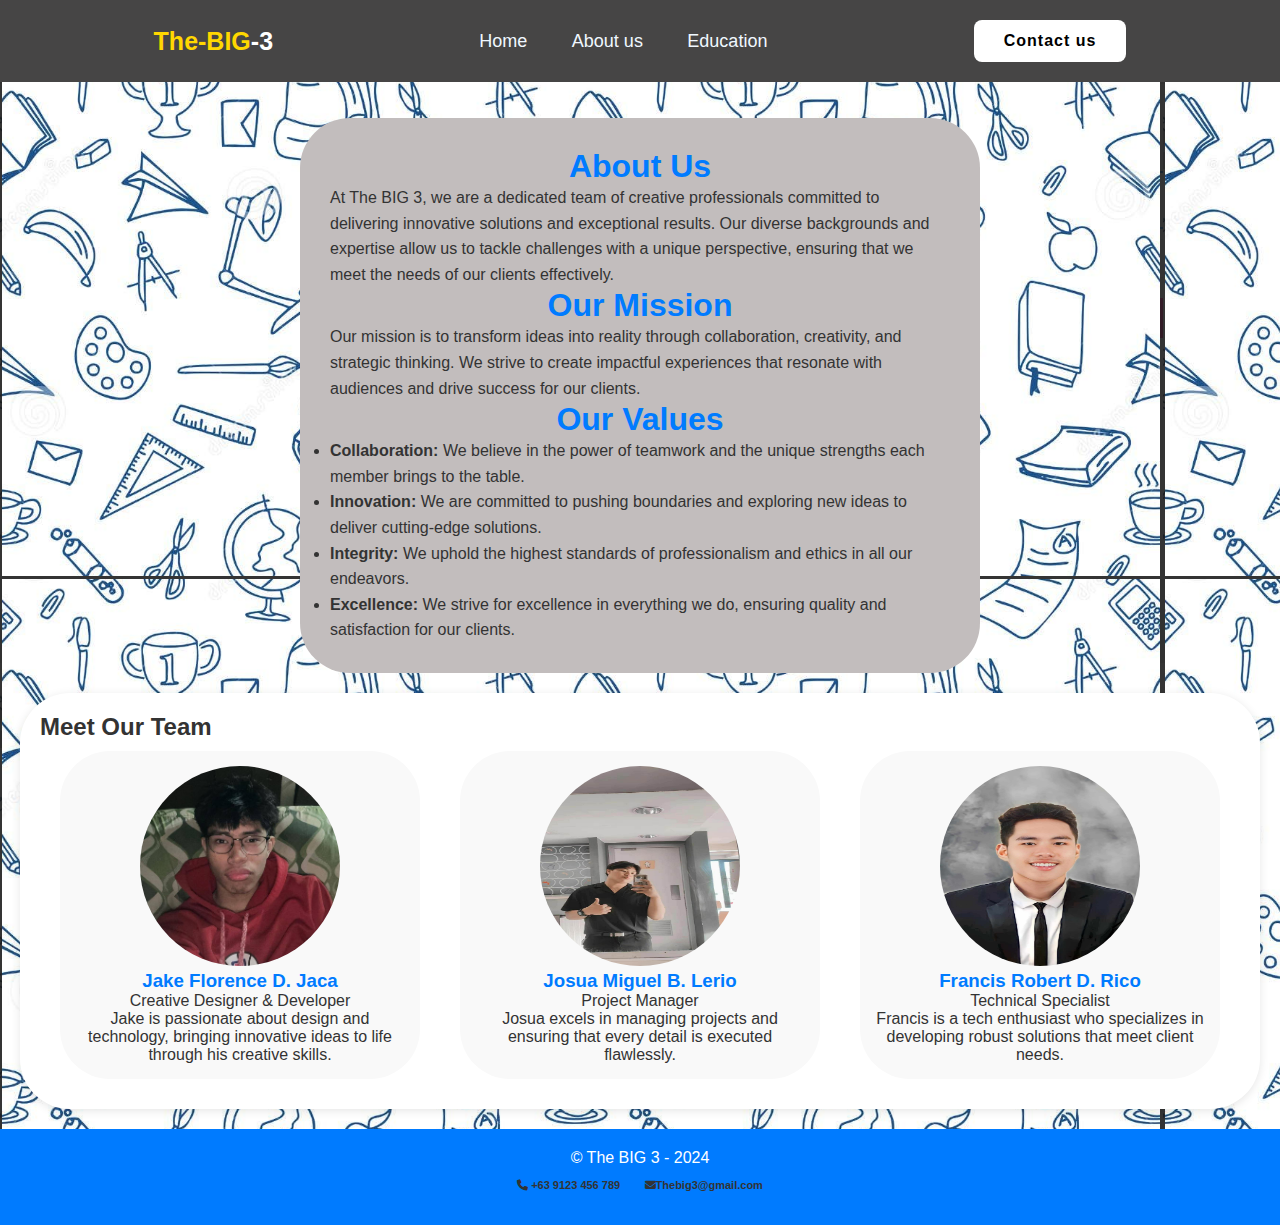
==== ABOUT.html @ 76d900da "Add files via upload" ====
<!DOCTYPE html>
<html lang="en">
<head>
    <meta charset="UTF-8">
    <meta name="viewport" content="width=device-width, initial-scale=1.0">
    <link rel="stylesheet" href="style.css"> 
    <link rel="stylesheet" href="https://cdnjs.cloudflare.com/ajax/libs/font-awesome/6.4.0/css/all.min.css"/>
    <link rel="icon" href="favicon.ico" type="image/x-icon"> 
    <link rel="icon" href="favicon-16x16.png" type="image/png"> 
    <link rel="icon" href="favicon-32x32.png" type="image/svg+xml"> 
    <title>About Us - The BIG 3</title>
</head>
<body class="aboutus_body">
    <header>
        <a href="#" class="logo"><span>The-BIG</span>-3</a>

        <nav class="navbar">
            <a href="index.html">Home</a>
            <a href="ABOUT.html">About us</a>
            <a href="EDUC.html">Education</a>
        </nav>
            <a href="CONTACT.html" class="contact">Contact us </a>
    </header>
    <br>
    <br>
    <br>
    <br>
    <br>
    <br>
    <div class="c_">
        <h1>About Us</h1>
        <p>At The BIG 3, we are a dedicated team of creative professionals committed to delivering innovative solutions and exceptional results. Our diverse backgrounds and expertise allow us to tackle challenges with a unique perspective, ensuring that we meet the needs of our clients effectively.</p>
        
        <h1>Our Mission</h1>
        <p>Our mission is to transform ideas into reality through collaboration, creativity, and strategic thinking. We strive to create impactful experiences that resonate with audiences and drive success for our clients.</p>

        <h1>Our Values</h1>
        
        <ul>
            <li><strong>Collaboration:</strong> We believe in the power of teamwork and the unique strengths each member brings to the table.</li>
            <li><strong>Innovation:</strong> We are committed to pushing boundaries and exploring new ideas to deliver cutting-edge solutions.</li>
            <li><strong>Integrity:</strong> We uphold the highest standards of professionalism and ethics in all our endeavors.</li>
            <li><strong>Excellence:</strong> We strive for excellence in everything we do, ensuring quality and satisfaction for our clients.</li>
        </ul>
       </div> 
    <div class="about-container">
        <h2>Meet Our Team</h2>
        <div class="team-section">
            <div class="team-member">
                <img src="images/JACA-PROFILE.jpg" alt="Jake Florence D. Jaca">
                <h3>Jake Florence D. Jaca</h3>
                <p>Creative Designer & Developer</p>
                <p>Jake is passionate about design and technology, bringing innovative ideas to life through his creative skills.</p>
            </div>
            <div class="team-member">
                <img src="images/JOSH-P.jpg" alt="Josua Miguel B. Lerio">
                <h3>Josua Miguel B. Lerio</h3>
                <p>Project Manager</p>
                <p>Josua excels in managing projects and ensuring that every detail is executed flawlessly.</p>
            </div>
            <div class="team-member">
                <img src="images/PROFILE-R.jpg" alt="Francis Robert D. Rico">
                <h3>Francis Robert D. Rico</h3>
                <p>Technical Specialist</p>
                <p>Francis is a tech enthusiast who specializes in developing robust solutions that meet client needs.</p>
            </div>
        </div>
    </div>

    <footer>
        <p>&copy; The BIG 3 - 2024</p>
        <div>
            <ul class=contacts>
                <li>
                    <i class="fa-solid fa-phone"><span> +63 9123 456 789</span></i>
                </li>
            </ul>
            <ul class="contacts">
                <li>
                    <i class="fa-solid fa-envelope"><span>Thebig3@gmail.com</span></i>
                </li>
            </ul>
        </div>
    </footer>
</body>
</html>
---- style.css ----
*{
    margin: 0%;
    padding: 0%;
    box-sizing: border-box;
    font-family: sans-serif;
}



header{
    position: fixed;
    top: 0;
    left: 0;
    width: 100%;
    padding: 35px 12%;
    background-color: rgb(70, 69, 69);
    backdrop-filter: blur(10px);
    display: flex;
    justify-content: space-between;
    align-items: center;
    z-index: 100;
}

.logo{
    font-size: 25px;
    color: white;
    text-decoration:none;
    font-weight: 600;
    transition: 0.6s ease; 
}

.logo:hover{
    color: gold;
    text-shadow: 0 0 25px gold,
                 0 0 25px  gold;
}

header span{
    color: gold;
}

.navbar a {
    font-size: 18px;
    color: aliceblue;
    text-decoration: none;
    font-weight: 500;
    margin:  0 20px;
    border-bottom: 3px solid transparent;
    transition: 0.3s ease;
}

.navbar a:hover,
.navbar a:active{
    color: gold;
    border-bottom: 3px solid gold;
}

.contact{
    padding: 10px 28px;
    background-color: white;
    color: black;
    border: 2px solid transparent;
    border-radius: 8px;
    font-size: 16px;
    letter-spacing: 1px;
    text-decoration: none;
    font-weight: 600;
    transition: 0.6s ease;
}

.contact:hover{
    background-color: gold;
    box-shadow: 0 0 5px gold;
    color: white;
}

.profile_section{
    background-image: linear-gradient(to bottom ,rgba(27, 25, 25)10%,rgba(0,0,0,0)),url(images/Fundo\ para\ stories.jpg);
    height:600px;
    margin-top: 0%;
}

.wrapper .title{
    padding-top: 150px;
    text-align: center;
}

.title h4{
    display: inline-block;
    padding: 10px;
    color:white;
    font-size: 40px;
    font-weight: 500;
    letter-spacing: 1.2px;
    word-spacing: 5px;
    border: 1px solid rgba(255, 255, 255, 0.1);
    border-radius: 15px;
    text-transform: uppercase;
    backdrop-filter: blur(15px);
    box-shadow: 0 10px 10px rgba(0, 0, 0, 0.1);
    word-wrap: break-word;
}

.wrapper .card_Container{
    position: relative;
    display: flex;
    justify-content: center;
    align-items: center;
    flex-wrap: wrap;
    margin: 40px 0;
    padding-bottom: 100px;
}

.card_Container .card{
    position: relative;
    width: 250px;
    height: 300px;
    margin: 20px;
    overflow: hidden;
    box-shadow: 0 30px 30px -20px rgba(0, 0, 0, 1),
                inset 0 0 0 1000px rgba(67, 52, 109, .6);
    border-radius: 15px;
    display: flex;
    justify-content: center;
    align-items: center;
}

.card .imbBx, .imbBx img{
    width: 100%;
    height: 100%;
}

.card .content{
    position: absolute;
    bottom: -160px;
    width: 100%;
    height: 160px;
    display: flex;
    justify-content: center;
    align-items: center;
    flex-direction: column;
    backdrop-filter: blur(15px);
    box-shadow: 0 -10px 10px rgba(0, 0, 0, 0.1);
    border: 1px solid rgba(255, 255, 255, 0.1);
    border-radius: 15px;
    transition: bottom 0.5s;
    transition-delay: 0.65s;
}

.card:hover .content{
    bottom: 0;
    transition-delay: 0s;
}

.content .contentBx h3{
    text-transform: uppercase;
    color: #fff;
    letter-spacing: 2px;
    font-weight: 500;
    font-size: 18px;
    text-align: center;
    margin: 20px 0 15px;
    line-height: 1.1em;
    transition: 0.5s;
    transition-delay: 0.6s;
    opacity: 0;
    transform: translateY(-20px);
}

.card:hover .content .contentBx h3{
    opacity: 1;
    transform: translateY(0);
}

.content .contentBx h3 span{
    font-size: 12px;
    font-weight: 300;
    text-transform: initial;
}

.content .sci{
    position: relative;
    bottom: 10px;
    display: flex;
}

.content .sci li{
    list-style: none;
    margin: 0 10px;
    transform: translateY(40px);
    transition: 0.5s;
    opacity: 0;
    transition-delay: calc(0.2s * var(--i));
}

.card:hover .content .sci li{
    transform: translateY(0);
    opacity: 1;
}

.content .sci li a{
    color: #fff;
    font-size: 24px;
}


/*-----section1------*/

.section_1{
    margin-top: 80px;
    width: 100%;
    height: 600px;
    background-image: url(images/img_1.png);
    background-position: center;
    background-size: cover;
}

.intro{
    height: 700px;
    color: white;
    padding: 8em;
    margin-right: 600px;
    background-image: linear-gradient( to right,
    rgb(27, 25, 25)90%,
     rgba(0,0,0,0));
}

.intro h1{
    font-weight: 700;
    font-size: 50px;
    word-spacing:5px;
    letter-spacing: 0.6px;
    transform: uppercase;
    padding-bottom: 20px;
}

.intro button{
    margin-top:50px;
    margin-left:20px ;
    transform: scale(1.5);
    padding: 5px 15px;
    border-radius: 5px;

}
.intro hr{
    color: white;
    margin-top: 10px;
}

.socials {
    display: inline-block;
    list-style: none;
}

.socials li a {
    color: #fff;
    font-size: 30px;
    padding: 5px;
}

.contacts{
      display:inline-block;
      list-style: none;
      font-size: 11px;
      padding: 10px;
      color:rgb(170, 166, 166);
}



body {
    font-family: Arial, sans-serif;
    margin: 0;
    padding: 0;
    background-color: #f4f4f4;
    color: #333;
}

header {
    background: #007BFF;
    color: white;
    padding: 20px 0;
    text-align: center;
}

.container {
    width: 80%;
    margin: 20px auto;
}

.member-section {
    background: white;
    border-radius: 8px;
    box-shadow: 0 2px 10px rgba(0, 0, 0, 0.1);
    margin: 20px 0;
    display: flex;
    padding: 20px;
}

.member-section img {
    border-radius: 50%;
    width: 150px;
    height: 150px;
    margin-right: 20px;
}

.member-info {
    flex: 1;
}

h3 {
    color: #007BFF;
}

h4 {
    margin-top: 10px;
}

.awards {
    margin-top: 15px;
    background: #e9ecef;
    padding: 10px;
    border-radius: 5px;
}

footer {
    text-align: center;
    padding: 20px 0;
    background: #007BFF;
    color: white;
    position: relative;
    bottom: 0;
    width: 100%;
}




/* General Reset */
* {
    margin: 0;
    padding: 0;
    box-sizing: border-box;
    font-family: Arial, sans-serif;
}

/* Header Styles */
header {
    position: fixed;
    top: 0;
    left: 0;
    width: 100%;
    padding: 20px 12%;
    background-color: rgb(70, 69, 69);
    backdrop-filter: blur(10px);
    display: flex;
    justify-content: space-between;
    align-items: center;
    z-index: 100;
}

.logo {
    font-size: 25px;
    color: white;
    text-decoration: none;
    font-weight: 600;
    transition: 0.6s ease;
}

.logo:hover {
    color: gold;
    text-shadow: 0 0 25px gold, 0 0 25px gold;
}

.navbar a {
    font-size: 18px;
    color: aliceblue;
    text-decoration: none;
    font-weight: 500;
    margin: 0 20px;
    border-bottom: 3px solid transparent;
    transition: 0.3s ease;
}

.navbar a:hover,
.navbar a:active {
    color: gold;
    border-bottom: 3px solid gold;
}

.contact {
    padding: 10px 28px;
    background-color: white;
    color: black;
    border: 2px solid transparent;
    border-radius: 8px;
    font-size: 16px;
    letter-spacing: 1px;
    text-decoration: none;
    font-weight: 600;
    transition: 0.6s ease;
}

.contact:hover {
    background-color: gold;
    box-shadow: 0 0 5px gold;
    color: white;
}

/* Container Styles */
.container {
    width: 80%;
    margin: 100px auto; 
}

/* Contact Form Styles */
.contact-form {
    background: white;
    border-radius: 8px;
    box-shadow: 0 2px 10px rgba(0, 0, 0, 0.1);
    padding: 20px;
    margin-bottom: 20px;
}

.contact-form h2 {
    color: #007BFF;
    margin-bottom: 15px;
}

label {
    display: block;
    margin: 10px 0 5px;
}

input[type="text"],
input[type="email"],
textarea {
    width: 100%;
    padding: 10px;
    margin-bottom: 15px;
    border: 1px solid #ccc;
    border-radius: 5px;
}

button {
    background: #007BFF;
    color: white;
    border: none;
    padding: 10px 15px;
    border-radius: 5px;
    cursor: pointer;
}

button:hover {
    background: #0056b3;
}

/* Team Contacts Styles */
.team-contacts {
    background: white;
    border-radius: 8px;
    box-shadow: 0 2px 10px rgba(0, 0, 0, 0.1);
    padding: 20px;
}

.team-contacts h2 {
    color: #007BFF;
    margin-bottom: 15px;
}

.team-member {
    margin: 15px 0;
}

.team-member h3 {
    color: #007BFF;
}

footer {
    text-align: center;
    padding: 20px 0;
    background: #007BFF;
    color: white;
    position: relative;
    bottom: 0;
    width: 100%;
}


/*-----about us section-------*/
.aboutus_body{
    background-image: url(images/backgroundprofile.png);
}
.about-container {
    margin: 20px;
    padding: 20px;
    background-color: #fff; 
    border-radius: 50px; 
    box-shadow: 0 2px 10px rgba(0, 0, 0, 0.1); 
}


.c_{
    background-color: rgb(194, 189, 189);
    margin: 10px 300px;
    padding: 30px;
    border-radius: 50px;

}
.c_  h1{
    color: #007BFF; 
    text-align: center;
}    

.c_  p,li{
    color: #333; 
    line-height: 1.6; 
    
}



.about-container .team-section {
    display: flex;
    justify-content: space-around; 
    flex-wrap: wrap; 
}

.about-container .team-member {
    background: #f9f9f9; 
    border-radius: 50px; 
    padding: 15px;
    margin: 10px;
    text-align: center;
    width: 30%; 
}

.about-container .team-member img {
    width: 200px; 
    height: 200px; 
    border-radius: 100px; 
}
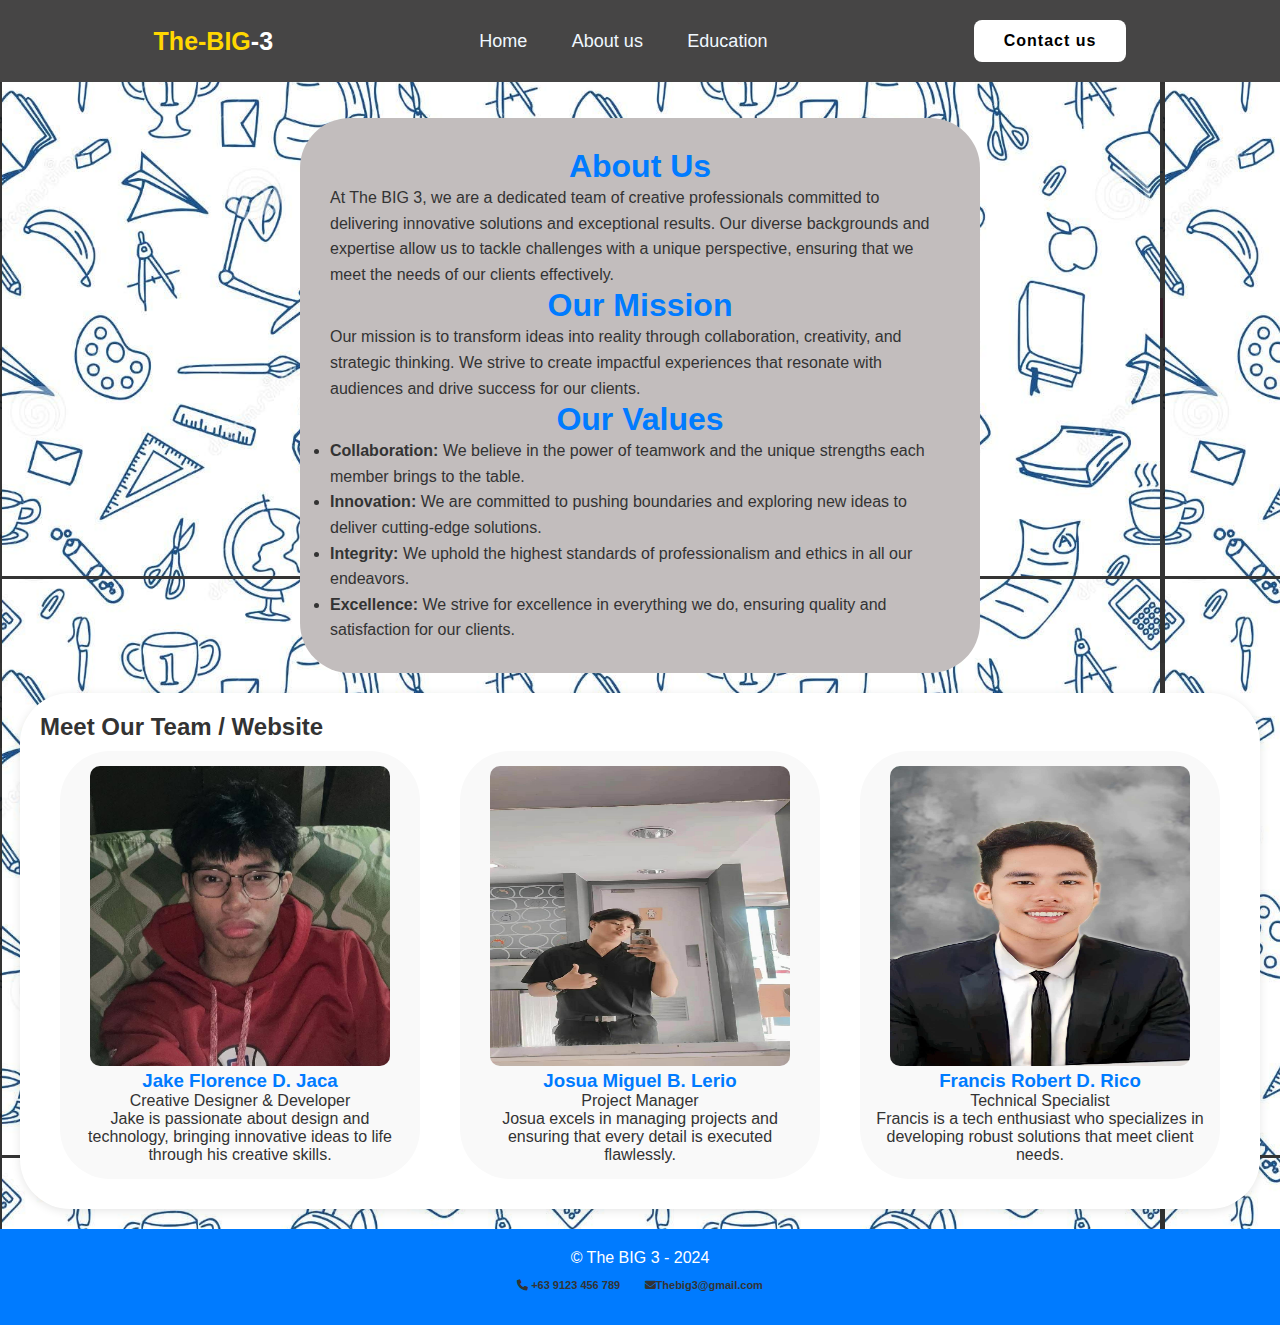
==== commit b38fe8c9: "Add files via upload" ====
--- a/ABOUT.html
+++ b/ABOUT.html
@@ -12,7 +12,7 @@
 </head>
 <body class="aboutus_body">
     <header>
-        <a href="#" class="logo"><span>The-BIG</span>-3</a>
+        <a href="index.html" class="logo"><span>The-BIG</span>-3</a>
 
         <nav class="navbar">
             <a href="index.html">Home</a>
@@ -44,22 +44,31 @@
         </ul>
        </div> 
     <div class="about-container">
-        <h2>Meet Our Team</h2>
+        <h2>Meet Our Team / Website</h2>
         <div class="team-section">
             <div class="team-member">
+                <a href="https://jakeflorencejaca.github.io/html-project/index.html">
                 <img src="images/JACA-PROFILE.jpg" alt="Jake Florence D. Jaca">
+                <img  class="imghover" src="images/jacaweb.png" alt="jacawebsite">
+                </a>
                 <h3>Jake Florence D. Jaca</h3>
                 <p>Creative Designer & Developer</p>
                 <p>Jake is passionate about design and technology, bringing innovative ideas to life through his creative skills.</p>
             </div>
             <div class="team-member">
-                <img src="images/JOSH-P.jpg" alt="Josua Miguel B. Lerio">
+                <a href="https://joshualerio.github.io/personal-html-project-website/">
+                <img src="images/JOSH-P.jpg" alt="Joshua Miguel Lerio">
+                <img  class="imghover" src="images/leriowebsite.png" alt="leriowebsite">
+                </a>
                 <h3>Josua Miguel B. Lerio</h3>
                 <p>Project Manager</p>
                 <p>Josua excels in managing projects and ensuring that every detail is executed flawlessly.</p>
             </div>
             <div class="team-member">
-                <img src="images/PROFILE-R.jpg" alt="Francis Robert D. Rico">
+                <a href="https://rics21-ff.github.io/html-project/">
+                <img src="images/PROFILE-R.jpg" alt="Joshua Miguel Lerio">
+                <img  class="imghover" src="images/ricowebsite.png" alt="ricowebsite">
+                </a>
                 <h3>Francis Robert D. Rico</h3>
                 <p>Technical Specialist</p>
                 <p>Francis is a tech enthusiast who specializes in developing robust solutions that meet client needs.</p>
--- a/style.css
+++ b/style.css
@@ -522,23 +522,46 @@
 
 .about-container .team-section {
     display: flex;
-    justify-content: space-around; 
-    flex-wrap: wrap; 
+    justify-content: space-around;
+    flex-wrap: wrap;
 }
 
 .about-container .team-member {
-    background: #f9f9f9; 
-    border-radius: 50px; 
+    background: #f9f9f9;
+    border-radius: 50px;
     padding: 15px;
     margin: 10px;
     text-align: center;
-    width: 30%; 
-}
-
-.about-container .team-member img {
-    width: 200px; 
-    height: 200px; 
-    border-radius: 100px; 
-}
-
-
+    width: 30%;
+    position: relative;
+}
+
+.team-member img {
+    width: 300px;
+    height: 300px;
+    border-radius: 10px;
+}
+
+.imghover {
+    position: absolute;
+    width: 400px;
+    height: 400px;
+    border-radius: 15px;
+    left: 51px;
+    top: 15px;
+    opacity: 0;
+    transition: opacity 0.3s ease-in-out; /* Add a smooth transition */
+}
+
+.about-container .team-member:hover .imghover {
+    opacity: 1;
+}
+
+
+
+
+
+
+
+
+
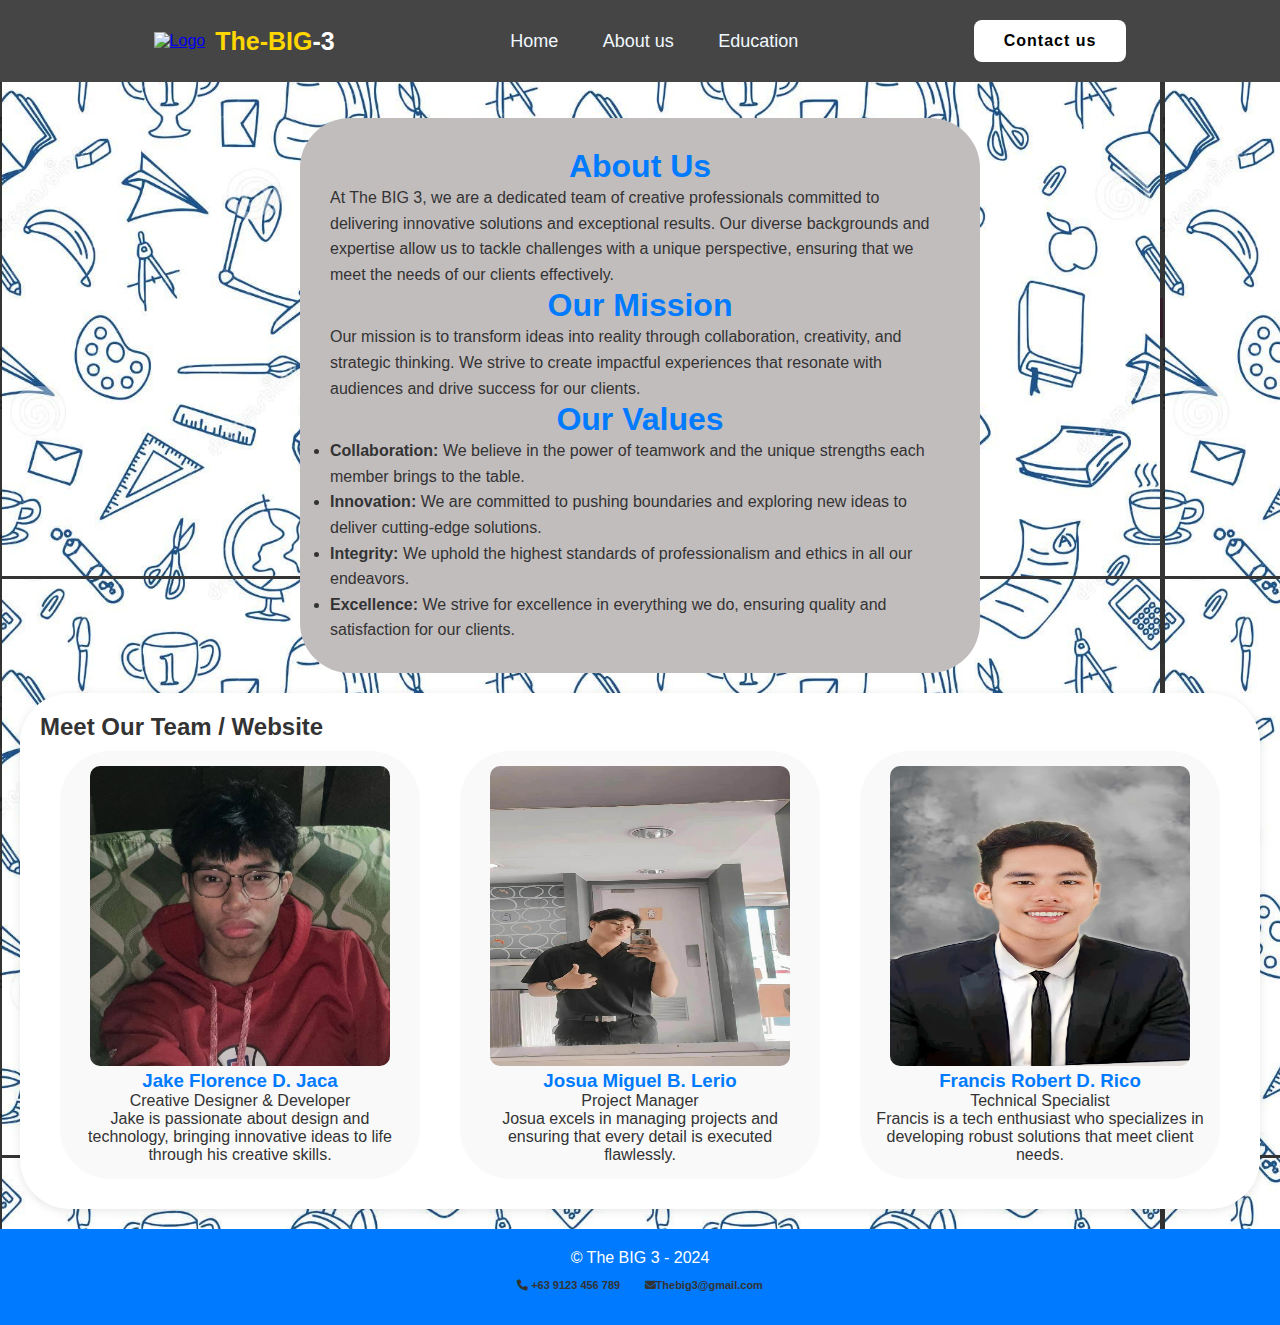
==== commit 79181747: "Add files via upload" ====
--- a/ABOUT.html
+++ b/ABOUT.html
@@ -12,7 +12,12 @@
 </head>
 <body class="aboutus_body">
     <header>
-        <a href="index.html" class="logo"><span>The-BIG</span>-3</a>
+        <div class="logo-container">
+			<a href="index.html">
+			<img src="favicon.ico" alt="Logo" class="logo-img">
+			<a href="index.html" class="logo"><span>The-BIG</span>-3</a>
+			</a>
+		</div>
 
         <nav class="navbar">
             <a href="index.html">Home</a>
--- a/style.css
+++ b/style.css
@@ -19,6 +19,17 @@
     justify-content: space-between;
     align-items: center;
     z-index: 100;
+}
+
+.logo-container {
+    display: flex;
+    align-items: center;
+}
+
+.logo-img {
+    width: 40px; /* Adjust the width as needed */
+    height: 40px;
+    margin-right: 10px;
 }
 
 .logo{
